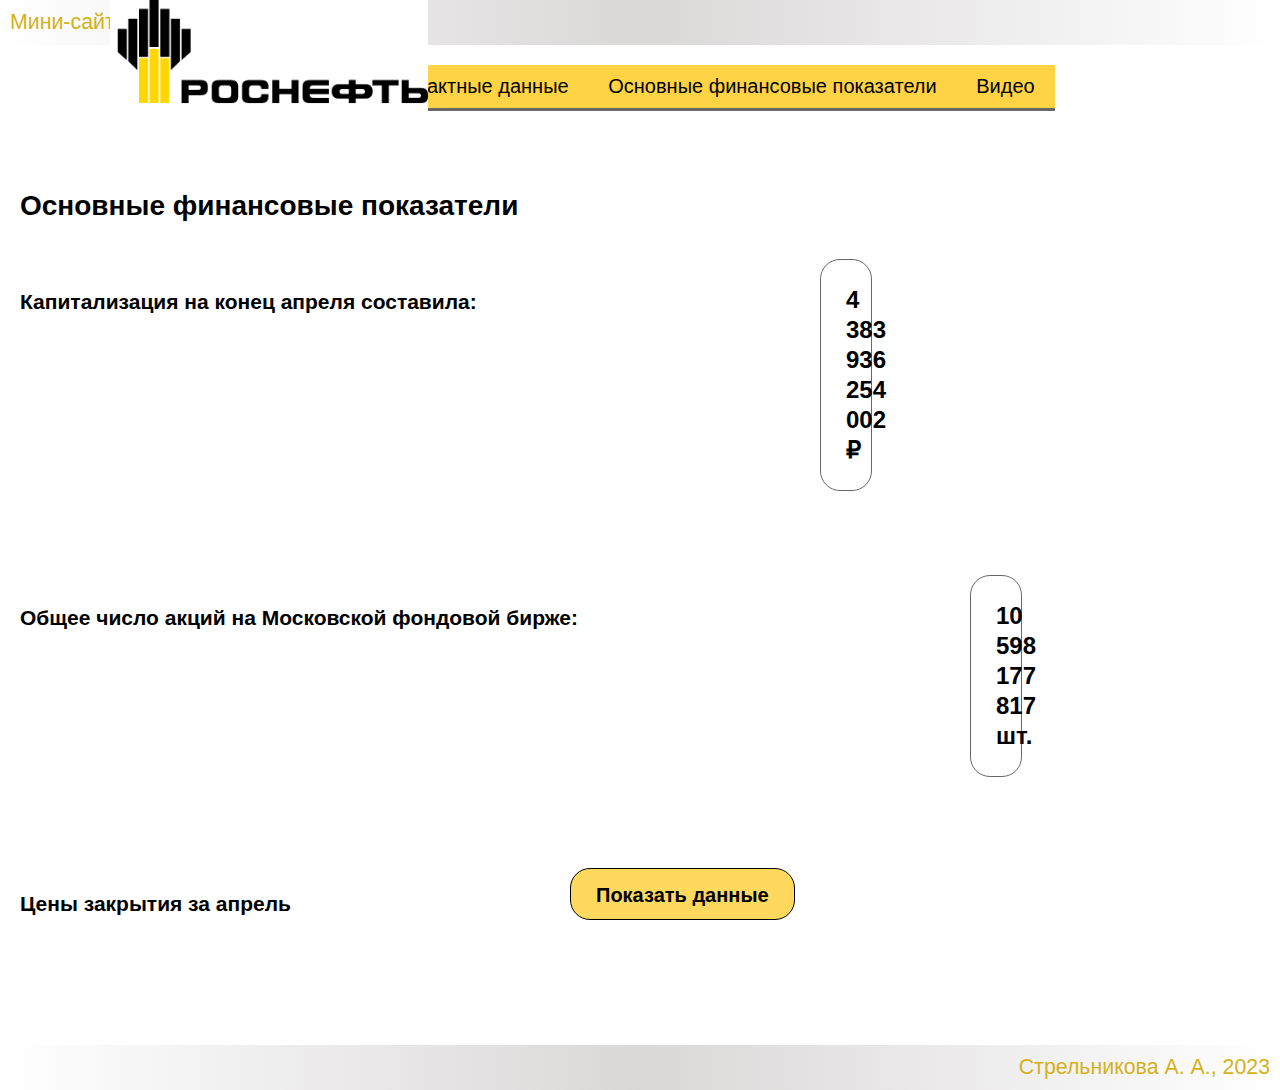
==== Finance.html @ a1fcf51c "Оформление и расчет финансовых показателей" ====
<!DOCTYPE html>
<html lang="ru">
<head>
    <meta charset="UTF-8">
    <meta http-equiv="X-UA-Compatible" content="IE=edge">
    <meta name="viewport" content="width=device-width, initial-scale=1.0">
    <title>Финансы РОСНЕФТЬ</title>
    <link rel="stylesheet" href="main.css">
    <style>
        .page1 {
            background-color: #ffd344;
        }
        .page2 {
            background-color:#ffd344;
        }
        .page3 {
            background-color: #ebc64f;
        }
        .page4 {
            background-color: #ffd344;
        }
        .logo {
        position: relative;
        height: 40px;
        top: -140px;
        right: -90px;
        }
        .div_ {
            background: white;
            border: solid 1px;
            border-color: #686868;
            margin: 30px 100px 30px 100px;
            padding: 25px;
            border-radius: 20px;
            text-align: justify;
            line-height: 30px;
            position: relative;
        }
        .button {
            position:relative; 
            padding: 25px;
            left:550px;
            top:-65px; 
            height: 50px; 
            line-height: 3px; 
            text-align: center; 
            font-size: 20px; 
            font-weight: 600;
            background-color: rgb(255, 217, 93); 
            border-radius: 20px; 
            border: solid 1px; 
        }
        .table {
            border: 1;
            border-collapse: collapse;
            margin: 30px 100px 30px 100px;
        }
        th,td {
            padding: 20px;  
        }
        .calculate {
            margin: 30px 100px 30px 100px;
            font-weight: 800;
        }
    </style>
    <script>
        function Show_stock_price() {
            let stocks = [['03.04.2023', '04.04.2023', '05.04.2023', '06.04.2023', '07.04.2023', '10.04.2023', '11.04.2023', '12.04.2023', '13.04.2023', '14.04.2023',
            '17.04.2023', '18.04.2023', '19.04.2023', '20.04.2023', '21.04.2023', '24.04.2023', '25.04.2023', '26.04.2023', '27.04.2023', '28.04.2023'],
            [390.9, 398.25, 395.75, 396.45, 400.40, 398.75, 396.50, 396.10, 397.00, 395.85, 392.40, 390.10, 390.90, 388.35, 393.50, 391.70, 389.80, 389.70, 390.00, 390.90]];
            let table = document.getElementById('Stock_price');
            for(let i = 0; i < 20; i++) {
                let tr = document.createElement('tr');
            for(let j = 0; j < stocks.length; j++) {
                let td = document.createElement('td');
                td.innerHTML = stocks[j][i];
                tr.appendChild(td);
                }
            table.appendChild(tr);
            }
            let max = Math.max.apply(null, stocks[1])
            document.getElementById('max').innerHTML = 'Максимальное значение: ' + max;

            let min = Math.min.apply(null, stocks[1])
            document.getElementById('min').innerHTML = 'Минимальное значение: ' + min;

            let total = 0;
            for(let i = 0; i < stocks[1].length; i++) {
                total += stocks[1][i];
            }
            let mean = total/stocks[1].length;
            total = 0;
            for(let i = 0; i < stocks[1].length; i++) {
            let deviation = stocks[1][i] - mean;
            total += deviation * deviation;
            }
            let stddev = Math.sqrt(total/(stocks[1].length-1)); 
            document.getElementById('otkl').innerHTML = 'Cреднеквадратическое отклонение: ' + stddev.toFixed(4);
        }
    </script>
</head>
<body>
    <header>Мини-сайт компании Роснефть</header>

    <main>
        <ul class="menu" style="margin-left: -17px;">
            <li><a href="index.html" class="page1">О компании</a></li>
            <li><a href="Contacts.html" class="page2">Контактные данные</a></li>
            <li><a href="Finance.html" class="page3">Основные финансовые показатели</a></li>
            <li><a href="Video.html" class="page4">Видео</a></li>
        </ul>
        <div class="logo"><img src="logo_rosneft.jpg" height="120px"></div>

        <h1 class="zagolov">Основные финансовые показатели</h1><br><br>
        <h2 class="zagolov">Капитализация на конец апреля составила:</h2>
        <div class="div_" style="left: 200px; top: -85px; margin: 30px 850px 30px 600px; text-align: center; font-weight: 700; font-size:x-large;">4 383 936 254 002 ₽</div>
        <h2 class="zagolov">Общее число акций на Московской фондовой бирже:</h2>
        <div class="div_" style="left: 350px; top: -85px; margin: 30px 850px 30px 600px; text-align: center; font-weight: 700; font-size:x-large;">10 598 177 817 шт.</div>
        <h2 class="zagolov">Цены закрытия за апрель</h2>

        <button class="button" onclick="Show_stock_price()">Показать данные</button>

        <table class="table" border=1; id="Stock_price"></table>

        <div id="max" class="calculate"></div>
        <div id="min" class="calculate"></div>
        <div id="otkl" class="calculate"></div>

    </main>

    <footer>Стрельникова А. А., 2023</footer>
</body>
</html>
---- main.css ----
body {
    background-color: rgb(255, 255, 255);
    color: rgb(0, 0, 0);
    font-family:Arial, Helvetica, sans-serif;
    font-size: 14px;
    margin: 0px;
}
header {
    background: linear-gradient(to right,white, rgb(218, 215, 215), white);
    color: rgb(211, 177, 28);
    padding: 10px;
    font-size: 16pt;
}
main {
    margin: 10px 20px;
}
footer {
    background: linear-gradient(to right,white, rgb(218, 215, 215), white);
    color: rgb(211, 177, 28);
    padding: 10px;
    font-size: 16pt;
    text-align: right;
}
a {
    color: rgb(0, 0, 0);
    text-decoration: none;
}
a:hover {
    color: rgb(0, 0, 0);
    text-shadow: 3px 5px 2px rgb(255, 255, 255);
    transition: 0.3s;
}

a:active {
    color: rgb(211, 177, 28);
    background-color: rgb(229, 230, 229);
}
.menu {
    list-style-type: none;
    padding-left: 0;
    margin-left: 0;
    font-size: 20px;
    text-align: center;
}
.menu a {
    font-family: sans-serif;
    display: inline-block;
    padding: 10px 20px;
    background-color: #ffd344;
    border-bottom: 3px solid #686868;
    color:rgb(0, 0, 0);
}
.menu li {
    display: inline;
    margin-right: -6px;
}
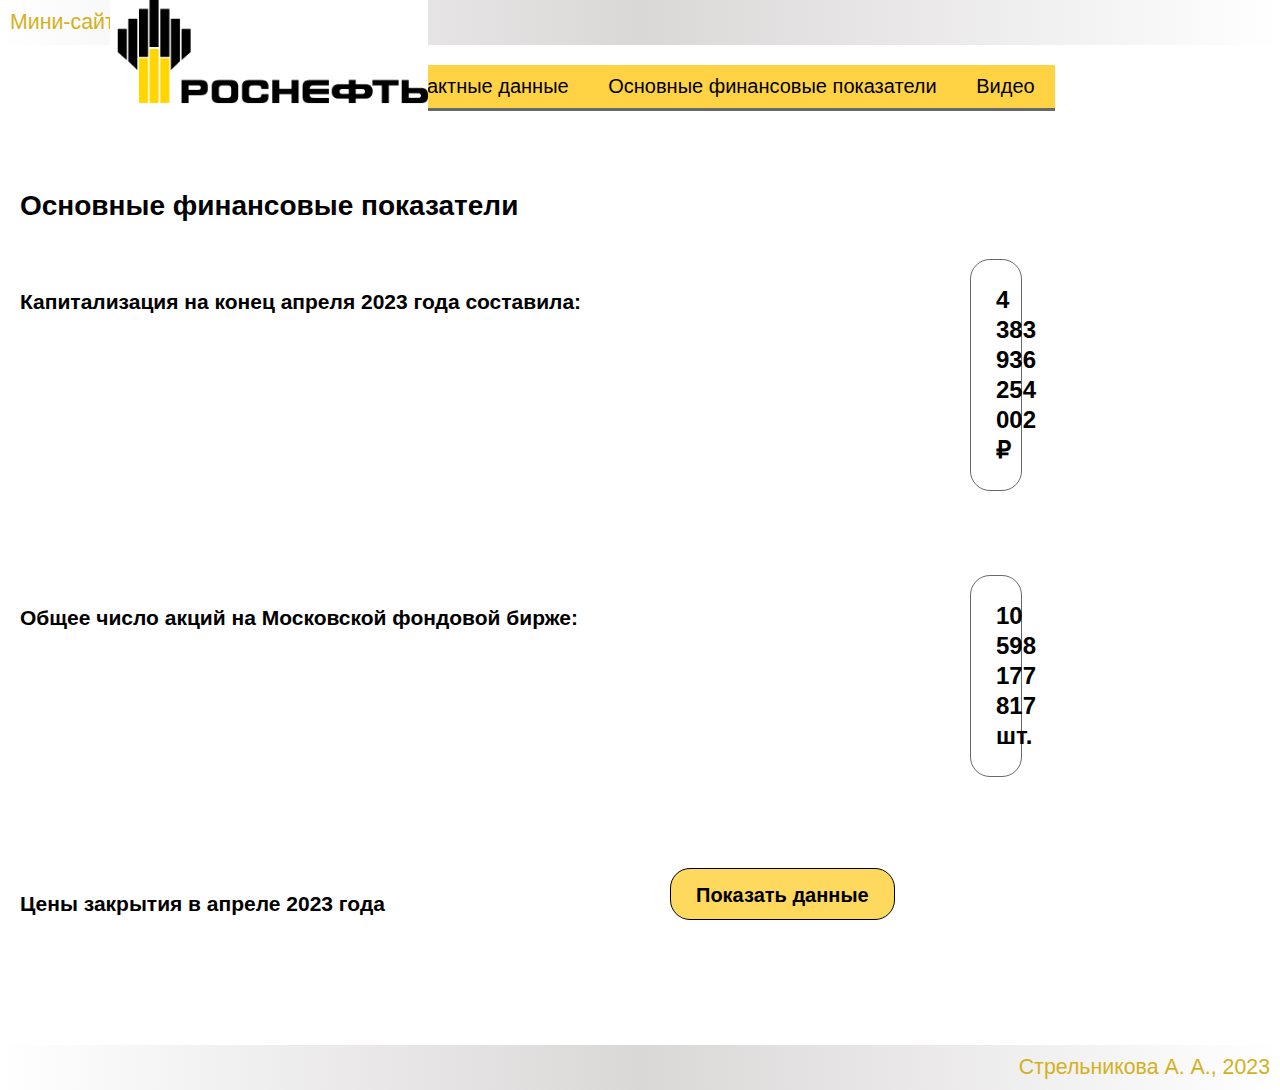
==== commit 1e6d91b5: "Правка расположения блоков на странице" ====
--- a/Finance.html
+++ b/Finance.html
@@ -39,7 +39,7 @@
         .button {
             position:relative; 
             padding: 25px;
-            left:550px;
+            left:650px;
             top:-65px; 
             height: 50px; 
             line-height: 3px; 
@@ -112,11 +112,11 @@
         <div class="logo"><img src="logo_rosneft.jpg" height="120px"></div>
 
         <h1 class="zagolov">Основные финансовые показатели</h1><br><br>
-        <h2 class="zagolov">Капитализация на конец апреля составила:</h2>
-        <div class="div_" style="left: 200px; top: -85px; margin: 30px 850px 30px 600px; text-align: center; font-weight: 700; font-size:x-large;">4 383 936 254 002 ₽</div>
+        <h2 class="zagolov">Капитализация на конец апреля 2023 года составила:</h2>
+        <div class="div_" style="left: 350px; top: -85px; margin: 30px 850px 30px 600px; text-align: center; font-weight: 700; font-size:x-large;">4 383 936 254 002 ₽</div>
         <h2 class="zagolov">Общее число акций на Московской фондовой бирже:</h2>
         <div class="div_" style="left: 350px; top: -85px; margin: 30px 850px 30px 600px; text-align: center; font-weight: 700; font-size:x-large;">10 598 177 817 шт.</div>
-        <h2 class="zagolov">Цены закрытия за апрель</h2>
+        <h2 class="zagolov">Цены закрытия в апреле 2023 года</h2>
 
         <button class="button" onclick="Show_stock_price()">Показать данные</button>
 
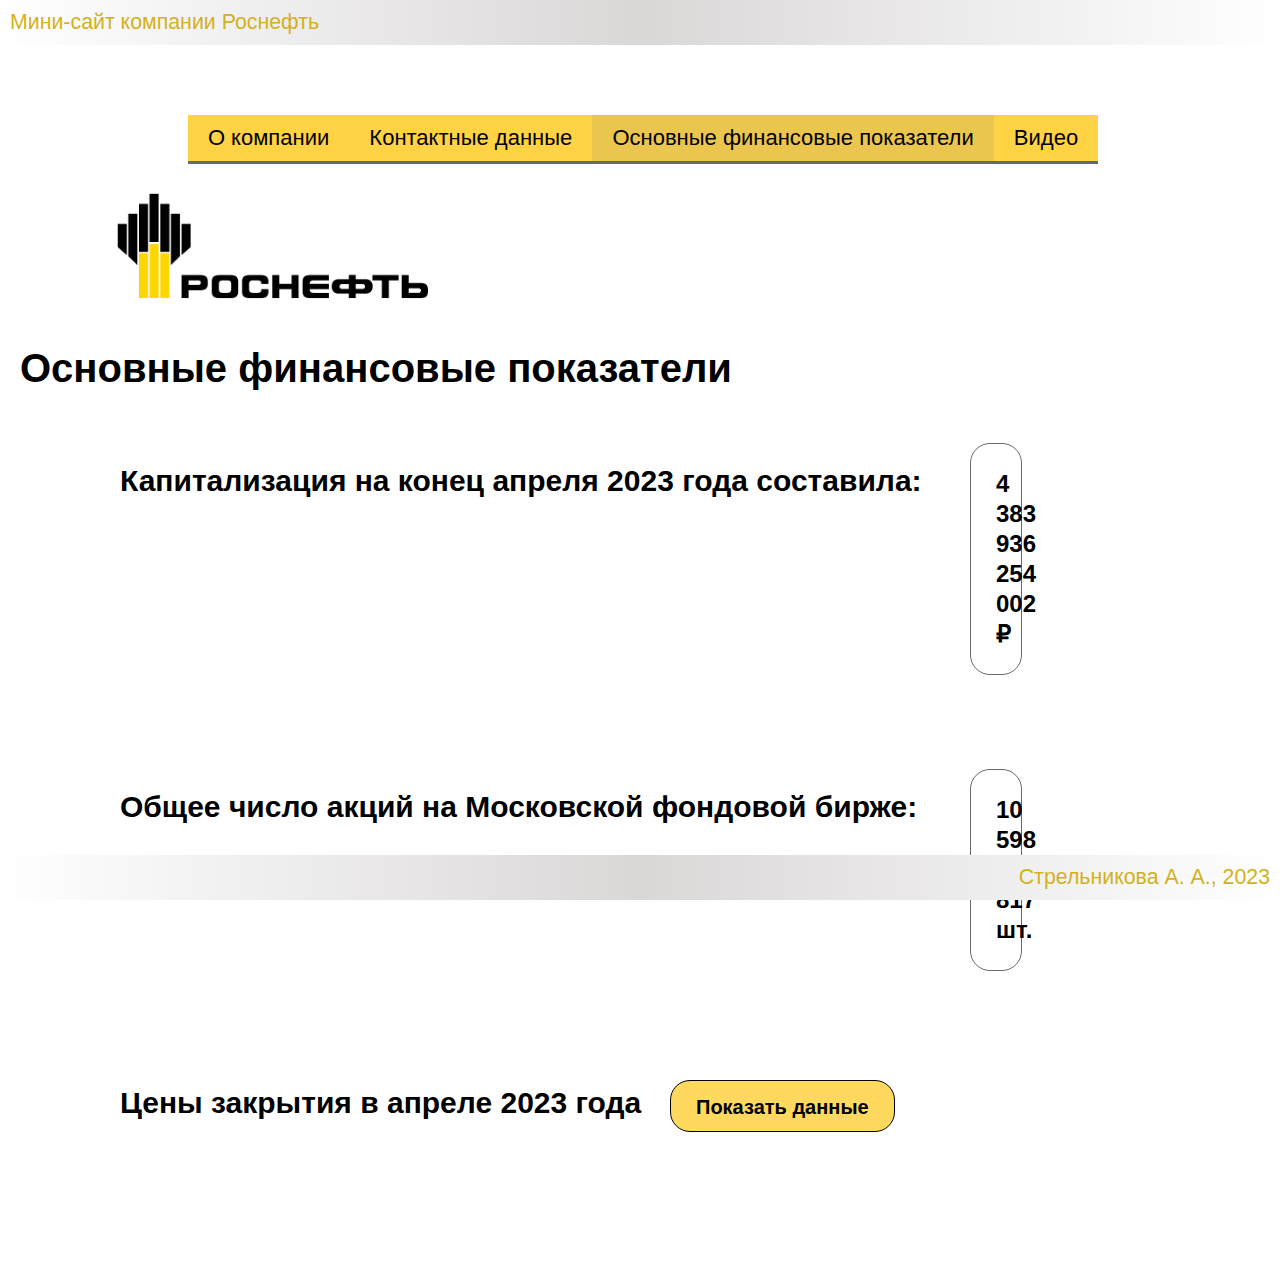
==== commit 040814f1: "Смещение tab" ====
--- a/Finance.html
+++ b/Finance.html
@@ -22,8 +22,9 @@
         .logo {
         position: relative;
         height: 40px;
-        top: -140px;
+        top: 0px;
         right: -90px;
+        margin-bottom: 120px;
         }
         .div_ {
             background: white;
@@ -35,6 +36,12 @@
             text-align: justify;
             line-height: 30px;
             position: relative;
+            left: 350px;
+            top: -85px; 
+            margin: 30px 850px 30px 600px; 
+            text-align: center; 
+            font-weight: 700; 
+            font-size:x-large;
         }
         .button {
             position:relative; 
@@ -61,6 +68,10 @@
         .calculate {
             margin: 30px 100px 30px 100px;
             font-weight: 800;
+        }
+        html {
+            width:100vw;
+            overflow-x:hidden;
         }
     </style>
     <script>
@@ -103,7 +114,7 @@
     <header>Мини-сайт компании Роснефть</header>
 
     <main>
-        <ul class="menu" style="margin-left: -17px;">
+        <ul class="menu">
             <li><a href="index.html" class="page1">О компании</a></li>
             <li><a href="Contacts.html" class="page2">Контактные данные</a></li>
             <li><a href="Finance.html" class="page3">Основные финансовые показатели</a></li>
@@ -111,11 +122,11 @@
         </ul>
         <div class="logo"><img src="logo_rosneft.jpg" height="120px"></div>
 
-        <h1 class="zagolov">Основные финансовые показатели</h1><br><br>
+        <h1 class="zagolov1">Основные финансовые показатели</h1><br><br>
         <h2 class="zagolov">Капитализация на конец апреля 2023 года составила:</h2>
-        <div class="div_" style="left: 350px; top: -85px; margin: 30px 850px 30px 600px; text-align: center; font-weight: 700; font-size:x-large;">4 383 936 254 002 ₽</div>
+        <div class="div_">4 383 936 254 002 ₽</div>
         <h2 class="zagolov">Общее число акций на Московской фондовой бирже:</h2>
-        <div class="div_" style="left: 350px; top: -85px; margin: 30px 850px 30px 600px; text-align: center; font-weight: 700; font-size:x-large;">10 598 177 817 шт.</div>
+        <div class="div_">10 598 177 817 шт.</div>
         <h2 class="zagolov">Цены закрытия в апреле 2023 года</h2>
 
         <button class="button" onclick="Show_stock_price()">Показать данные</button>
--- a/main.css
+++ b/main.css
@@ -1,9 +1,10 @@
 body {
     background-color: rgb(255, 255, 255);
     color: rgb(0, 0, 0);
-    font-family:Arial, Helvetica, sans-serif;
-    font-size: 14px;
+    font-family: Arial, Helvetica, sans-serif;
+    font-size: 20px;
     margin: 0px;
+    overflow-x:hidden; 
 }
 header {
     background: linear-gradient(to right,white, rgb(218, 215, 215), white);
@@ -13,6 +14,7 @@
 }
 main {
     margin: 10px 20px;
+    margin-bottom: 60px;
 }
 footer {
     background: linear-gradient(to right,white, rgb(218, 215, 215), white);
@@ -20,37 +22,38 @@
     padding: 10px;
     font-size: 16pt;
     text-align: right;
-}
-a {
-    color: rgb(0, 0, 0);
-    text-decoration: none;
+    position: fixed;
+    bottom: 0px;
+    left: 0px;
+    right: 0px;
 }
 a:hover {
     color: rgb(0, 0, 0);
     text-shadow: 3px 5px 2px rgb(255, 255, 255);
     transition: 0.3s;
 }
-
-a:active {
-    color: rgb(211, 177, 28);
-    background-color: rgb(229, 230, 229);
-}
 .menu {
     list-style-type: none;
     padding-left: 0;
     margin-left: 0;
-    font-size: 20px;
+    margin-top: 70px;
+    font-size: 22px;
     text-align: center;
 }
 .menu a {
     font-family: sans-serif;
     display: inline-block;
     padding: 10px 20px;
-    background-color: #ffd344;
     border-bottom: 3px solid #686868;
     color:rgb(0, 0, 0);
+    text-decoration: none;
 }
 .menu li {
     display: inline;
     margin-right: -6px;
-}+}
+.zagolov {
+    text-align: left;
+    text-indent: 100px;
+    margin-top: 0px;
+}
